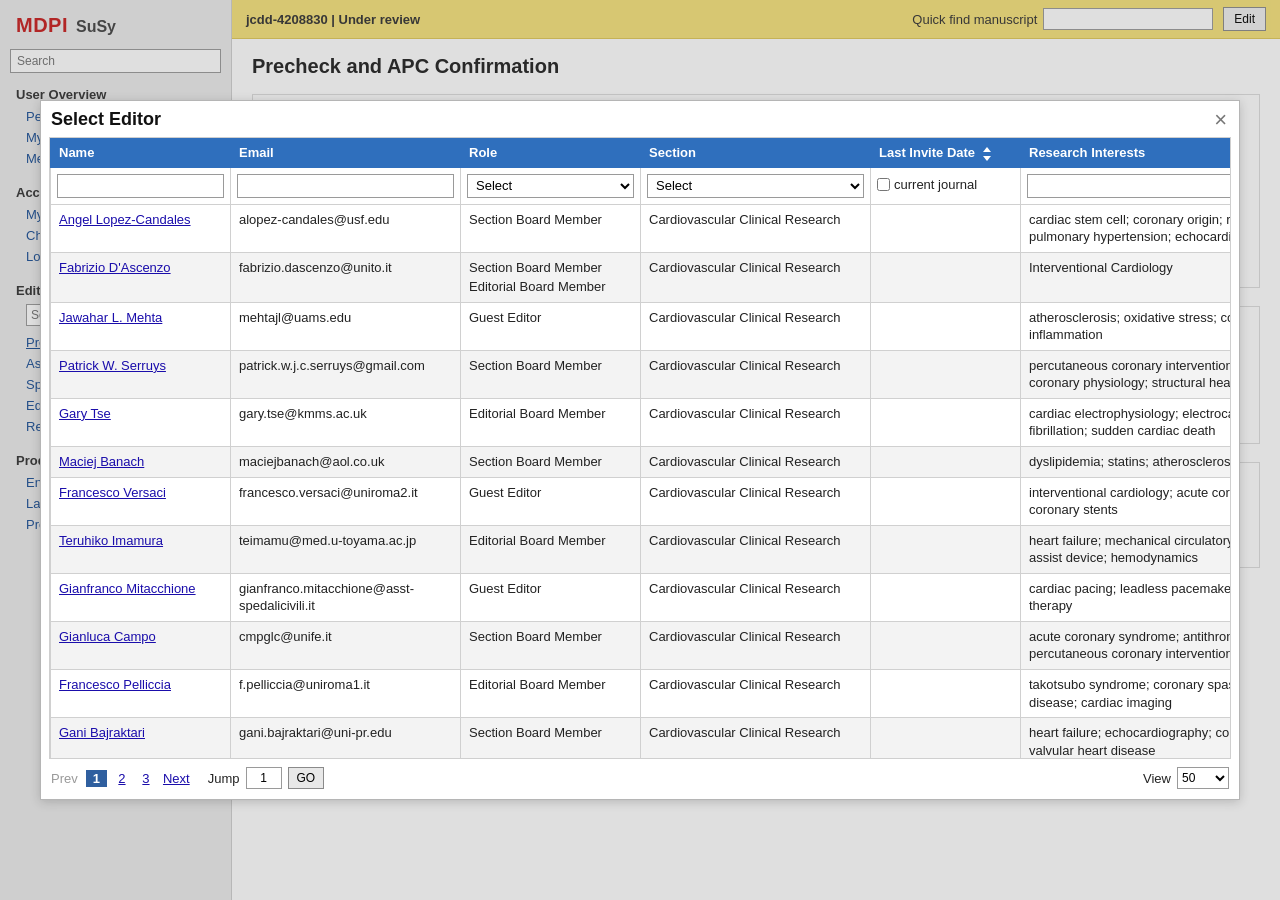
==== index.html @ 8bf78400 "Add SuSy peer review mock with mark-as-suitable undo flow. Co-authored-by: Cursor <cursoragent@curso" ====
<!DOCTYPE html>
<html lang="en">
<head>
  <meta charset="UTF-8" />
  <meta name="viewport" content="width=device-width, initial-scale=1.0" />
  <title>jcdd-4208830 | Select Editor</title>
  <link rel="stylesheet" href="styles.css" />
</head>
<body>
  <div class="app">
    <aside class="sidebar">
      <div class="brand">
        <div class="brand-mark">MDPI</div>
        <div class="brand-name">SuSy</div>
      </div>

      <label class="side-search">
        <input type="text" placeholder="Search" />
      </label>

      <nav class="menu">
        <div class="menu-group">
          <div class="menu-title">User Overview</div>
          <a href="#">Pending Tasks</a>
          <a href="#">My Manuscripts</a>
          <a href="#">Messages</a>
        </div>
        <div class="menu-group">
          <div class="menu-title">Account</div>
          <a href="#">My Profile</a>
          <a href="#">Change Password</a>
          <a href="#">Logout</a>
        </div>
        <div class="menu-group open">
          <div class="menu-title">Editorial Office</div>
          <div class="eo-search">
            <input type="text" placeholder="Search manuscripts" />
          </div>
          <a href="#" class="active">Process Manuscripts</a>
          <a href="#">Assigned to Me</a>
          <a href="#">Special Issues</a>
          <a href="#">Editorial Board</a>
          <a href="#">Reviewers</a>
        </div>
        <div class="menu-group">
          <div class="menu-title">Production Office</div>
          <a href="#">English Editing</a>
          <a href="#">Layout</a>
          <a href="#">Proofreading</a>
        </div>
      </nav>
    </aside>

    <div class="main">
      <header class="ms-bar">
        <div class="ms-id">jcdd-4208830 | Under review</div>
        <div class="ms-tools">
          <label>
            Quick find manuscript
            <input type="text" />
          </label>
          <button type="button" class="edit-btn">Edit</button>
        </div>
      </header>

      <section class="content">
        <h1 class="page-title">Precheck and APC Confirmation</h1>

        <div class="panel">
          <h2>Journal APC</h2>
          <table class="info-table">
            <tr>
              <th>Journal</th>
              <td>Journal of Cardiovascular Development and Disease (JCDD)</td>
            </tr>
            <tr>
              <th>Article type</th>
              <td>Article</td>
            </tr>
            <tr>
              <th>APC</th>
              <td>2,700 CHF</td>
            </tr>
            <tr>
              <th>Discount</th>
              <td>0%</td>
            </tr>
            <tr>
              <th>Payable APC</th>
              <td>2,700 CHF</td>
            </tr>
          </table>
        </div>

        <div class="panel">
          <h2>Invoicing</h2>
          <table class="info-table">
            <tr>
              <th>Payer</th>
              <td>Corresponding author</td>
            </tr>
            <tr>
              <th>Invoice email</th>
              <td>author@university.edu</td>
            </tr>
            <tr>
              <th>Institution</th>
              <td>—</td>
            </tr>
          </table>
        </div>

        <div class="panel">
          <h2>Academic Editor</h2>
          <p class="hint">No academic editor has been assigned yet.</p>
          <button type="button" class="primary-btn" id="openEditor">Select Editor</button>
        </div>
      </section>
    </div>
  </div>

  <div class="overlay" id="overlay">
    <div class="dialog" id="dialog">
      <div class="dialog-header">
        <h1>Select Editor</h1>
        <button class="close-btn" id="closeBtn" type="button" aria-label="Close">×</button>
      </div>

      <div class="table-scroll" id="tableScroll">
        <table class="editor-table">
          <thead>
            <tr class="col-head">
              <th>Name</th>
              <th>Email</th>
              <th>Role</th>
              <th>Section</th>
              <th class="sortable" id="sortInvite">
                Last Invite Date
                <span class="sort-arrows" aria-hidden="true">
                  <span class="arrow up"></span>
                  <span class="arrow down"></span>
                </span>
              </th>
              <th>Research Interests</th>
              <th>Absence Date</th>
              <th>Action</th>
            </tr>
            <tr class="filter-row">
              <th>
                <input type="text" id="filterName" />
              </th>
              <th>
                <input type="text" id="filterEmail" />
              </th>
              <th>
                <select id="filterRole">
                  <option value="">Select</option>
                </select>
              </th>
              <th>
                <select id="filterSection">
                  <option value="">Select</option>
                </select>
              </th>
              <th class="invite-filter">
                <label class="journal-check">
                  <input type="checkbox" id="filterCurrentJournal" />
                  current journal
                </label>
              </th>
              <th>
                <div class="interests-filter">
                  <input type="text" id="filterInterests" />
                  <label class="exact-check">
                    <input type="checkbox" id="filterExact" />
                    exact
                  </label>
                  <span
                    class="info-icon"
                    title="When checked, research interests must match the keyword exactly (case-insensitive). When unchecked, a partial match is used."
                    >i</span>
                </div>
              </th>
              <th></th>
              <th>
                <a href="#" id="clearAll">Clear All</a>
              </th>
            </tr>
          </thead>
          <tbody id="tableBody"></tbody>
        </table>
      </div>

      <div class="dialog-footer">
        <div class="pager">
          <a href="#" id="prevPage">Prev</a>
          <span id="pageNumbers"></span>
          <a href="#" id="nextPage">Next</a>
          <span class="jump">
            Jump
            <input type="text" id="jumpInput" value="1" />
            <button type="button" id="jumpGo">GO</button>
          </span>
        </div>
        <div class="view">
          View
          <select id="viewSelect">
            <option value="10">10</option>
            <option value="20">20</option>
            <option value="50" selected>50</option>
            <option value="100">100</option>
          </select>
        </div>
      </div>
    </div>
  </div>

  <div class="toast" id="toast" hidden></div>
  <script src="data.js"></script>
  <script src="app.js"></script>
</body>
</html>
---- styles.css ----
* {
  box-sizing: border-box;
}

html,
body {
  margin: 0;
  height: 100%;
}

body {
  font-family: Arial, Helvetica, sans-serif;
  font-size: 13px;
  color: #222;
  background: #f4f4f4;
}

.app {
  display: flex;
  min-height: 100%;
}

.sidebar {
  width: 232px;
  flex: 0 0 232px;
  background: #ececec;
  border-right: 1px solid #cfcfcf;
  padding: 10px 10px 20px;
}

.brand {
  display: flex;
  align-items: baseline;
  gap: 8px;
  padding: 4px 6px 12px;
}

.brand-mark {
  color: #c81e1e;
  font-weight: 800;
  font-size: 20px;
  letter-spacing: 0.5px;
}

.brand-name {
  color: #444;
  font-size: 16px;
  font-weight: 700;
}

.side-search input,
.eo-search input,
.ms-tools input,
.filter-row input[type="text"],
.filter-row select,
.jump input,
.view select,
.jump button {
  font-family: Arial, Helvetica, sans-serif;
  font-size: 12px;
  border: 1px solid #9a9a9a;
  background: #fff;
}

.side-search input {
  width: 100%;
  height: 24px;
  padding: 2px 6px;
}

.menu {
  margin-top: 10px;
}

.menu-group {
  margin-bottom: 12px;
}

.menu-title {
  font-weight: 700;
  color: #333;
  padding: 4px 6px;
}

.menu a {
  display: block;
  color: #1a4f96;
  text-decoration: none;
  padding: 3px 6px 3px 16px;
}

.menu a:hover,
.menu a.active {
  text-decoration: underline;
}

.eo-search {
  padding: 2px 6px 6px 16px;
}

.eo-search input {
  width: 100%;
  height: 22px;
  padding: 1px 4px;
}

.main {
  flex: 1;
  min-width: 0;
  background: #fff;
}

.ms-bar {
  display: flex;
  align-items: center;
  justify-content: space-between;
  gap: 16px;
  background: #f6e27a;
  border-bottom: 1px solid #e0c95a;
  padding: 7px 14px;
  min-height: 38px;
}

.ms-id {
  font-weight: 700;
  color: #333;
}

.ms-tools {
  display: flex;
  align-items: center;
  gap: 10px;
}

.ms-tools label {
  display: flex;
  align-items: center;
  gap: 6px;
  color: #333;
}

.ms-tools input {
  width: 170px;
  height: 22px;
  padding: 1px 6px;
}

.edit-btn,
.primary-btn,
.jump button {
  height: 24px;
  padding: 0 10px;
  border: 1px solid #8a8a8a;
  background: #f0f0f0;
  cursor: pointer;
  font-family: Arial, Helvetica, sans-serif;
  font-size: 12px;
}

.primary-btn {
  background: #2f6fbd;
  border-color: #245ea6;
  color: #fff;
  height: 28px;
  padding: 0 14px;
}

.content {
  padding: 16px 20px 40px;
}

.page-title {
  margin: 0 0 16px;
  font-size: 20px;
  color: #222;
}

.panel {
  margin-bottom: 18px;
  border: 1px solid #ddd;
  padding: 12px 14px;
}

.panel h2 {
  margin: 0 0 10px;
  font-size: 15px;
  color: #2f5f9f;
}

.info-table {
  border-collapse: collapse;
  width: 100%;
  max-width: 720px;
}

.info-table th,
.info-table td {
  border: 1px solid #ddd;
  padding: 6px 8px;
  text-align: left;
}

.info-table th {
  width: 160px;
  background: #f7f7f7;
  font-weight: 700;
}

.hint {
  margin: 0 0 10px;
  color: #555;
}

.overlay {
  position: fixed;
  inset: 0;
  background: rgba(80, 80, 80, 0.18);
  z-index: 20;
  display: flex;
  align-items: center;
  justify-content: center;
}

.overlay[hidden] {
  display: none;
}

.dialog {
  background: #fff;
  border: 1px solid #b5b5b5;
  box-shadow: 0 2px 10px rgba(0, 0, 0, 0.18);
  width: 1200px;
  height: 700px;
  max-width: 1200px;
  max-height: 700px;
  min-width: 1200px;
  min-height: 700px;
  display: flex;
  flex-direction: column;
  overflow: hidden;
}

.dialog-header {
  display: flex;
  align-items: flex-start;
  justify-content: space-between;
  padding: 8px 10px 6px 10px;
}

.dialog-header h1 {
  margin: 0;
  font-size: 18px;
  font-weight: 700;
  color: #111;
}

.close-btn {
  border: 0;
  background: transparent;
  color: #777;
  font-size: 22px;
  line-height: 1;
  cursor: pointer;
  padding: 0 2px;
  font-family: Arial, Helvetica, sans-serif;
}

.close-btn:hover {
  color: #333;
}

.table-scroll {
  flex: 1;
  overflow: auto;
  margin: 0 8px;
  border: 1px solid #cfcfcf;
  min-height: 0;
}

.editor-table {
  width: max-content;
  min-width: 100%;
  border-collapse: collapse;
  table-layout: fixed;
}

.editor-table th,
.editor-table td {
  border: 1px solid #d0d0d0;
  vertical-align: top;
  text-align: left;
}

.col-head th {
  background: #2f6fbd;
  color: #fff;
  font-weight: 700;
  font-size: 13px;
  padding: 6px 8px;
  white-space: nowrap;
  border-color: #2f6fbd;
}

.col-head th.sortable {
  cursor: pointer;
  user-select: none;
}

.sort-arrows {
  display: inline-block;
  position: relative;
  width: 10px;
  height: 14px;
  margin-left: 4px;
  vertical-align: middle;
}

.sort-arrows .arrow {
  position: absolute;
  left: 0;
  width: 0;
  height: 0;
  border-left: 4px solid transparent;
  border-right: 4px solid transparent;
}

.sort-arrows .up {
  top: 0;
  border-bottom: 5px solid #fff;
}

.sort-arrows .down {
  bottom: 0;
  border-top: 5px solid #fff;
}

.filter-row th {
  background: #fff;
  font-weight: 400;
  padding: 6px;
  vertical-align: middle;
}

.filter-row input[type="text"],
.filter-row select {
  width: 100%;
  height: 24px;
  padding: 1px 4px;
  font-size: 13px;
}

.invite-filter {
  white-space: nowrap;
}

.journal-check,
.exact-check {
  display: inline-flex;
  align-items: center;
  gap: 4px;
  font-size: 13px;
  font-weight: 400;
  color: #222;
  white-space: nowrap;
}

.journal-check input,
.exact-check input {
  width: 13px;
  height: 13px;
  margin: 0;
}

.interests-filter {
  display: flex;
  align-items: center;
  gap: 6px;
}

.interests-filter input[type="text"] {
  width: 150px;
  flex: 1 1 auto;
}

.info-icon {
  display: inline-flex;
  align-items: center;
  justify-content: center;
  width: 16px;
  height: 16px;
  border-radius: 50%;
  background: #2f6fbd;
  color: #fff;
  font-size: 11px;
  font-style: italic;
  font-family: Georgia, "Times New Roman", serif;
  font-weight: 700;
  cursor: help;
  flex: 0 0 16px;
}

.editor-table tbody td {
  padding: 6px 8px;
  font-size: 13px;
  line-height: 1.35;
  background: #fff;
}

.editor-table tbody tr:nth-child(even) td {
  background: #f3f3f3;
}

.editor-table tbody tr:hover td {
  background: #eaf3fb;
}

.name-link,
.invite-link,
#clearAll {
  color: #1a0dab;
  text-decoration: underline;
  cursor: pointer;
}

.roles {
  display: flex;
  flex-direction: column;
  gap: 2px;
}

.action-cell {
  white-space: nowrap;
  display: flex;
  align-items: center;
  gap: 8px;
}

.icon-btn {
  display: inline-flex;
  width: 16px;
  height: 16px;
  color: #555;
  cursor: pointer;
  border: 0;
  background: transparent;
  padding: 0;
}

.icon-btn:hover {
  color: #1a5fb4;
}

.dialog-footer {
  display: flex;
  align-items: center;
  justify-content: space-between;
  padding: 8px 10px 10px;
  font-size: 13px;
}

.pager {
  display: flex;
  align-items: center;
  gap: 8px;
}

.pager a,
.page-btn {
  color: #1a0dab;
  text-decoration: underline;
  cursor: pointer;
}

.page-numbers {
  display: inline-flex;
  align-items: center;
  gap: 6px;
}

.page-btn {
  min-width: 18px;
  text-align: center;
  display: inline-block;
  padding: 1px 5px;
}

.page-btn.active {
  background: #2f5f9f;
  color: #fff;
  text-decoration: none;
  font-weight: 700;
  padding: 1px 7px;
}

.page-btn.disabled,
.pager a.disabled {
  color: #999;
  pointer-events: none;
  text-decoration: none;
}

.jump {
  display: inline-flex;
  align-items: center;
  gap: 6px;
  margin-left: 10px;
  color: #222;
}

.jump input {
  width: 36px;
  height: 22px;
  text-align: center;
}

.jump button,
.view select {
  height: 22px;
  cursor: pointer;
}

.jump button {
  padding: 0 8px;
  background: #e8e8e8;
}

.view {
  display: flex;
  align-items: center;
  gap: 6px;
}

.view select {
  min-width: 52px;
}

.toast {
  position: fixed;
  right: 24px;
  bottom: 24px;
  background: #2f5f9f;
  color: #fff;
  padding: 8px 14px;
  z-index: 30;
}

.empty-row td {
  text-align: center;
  padding: 18px 8px;
  color: #666;
}

.editor-table th:nth-child(1),
.editor-table td:nth-child(1) { width: 180px; }
.editor-table th:nth-child(2),
.editor-table td:nth-child(2) { width: 230px; }
.editor-table th:nth-child(3),
.editor-table td:nth-child(3) { width: 180px; }
.editor-table th:nth-child(4),
.editor-table td:nth-child(4) { width: 230px; }
.editor-table th:nth-child(5),
.editor-table td:nth-child(5) { width: 150px; }
.editor-table th:nth-child(6),
.editor-table td:nth-child(6) { width: 360px; }
.editor-table th:nth-child(7),
.editor-table td:nth-child(7) { width: 120px; }
.editor-table th:nth-child(8),
.editor-table td:nth-child(8) { width: 120px; }
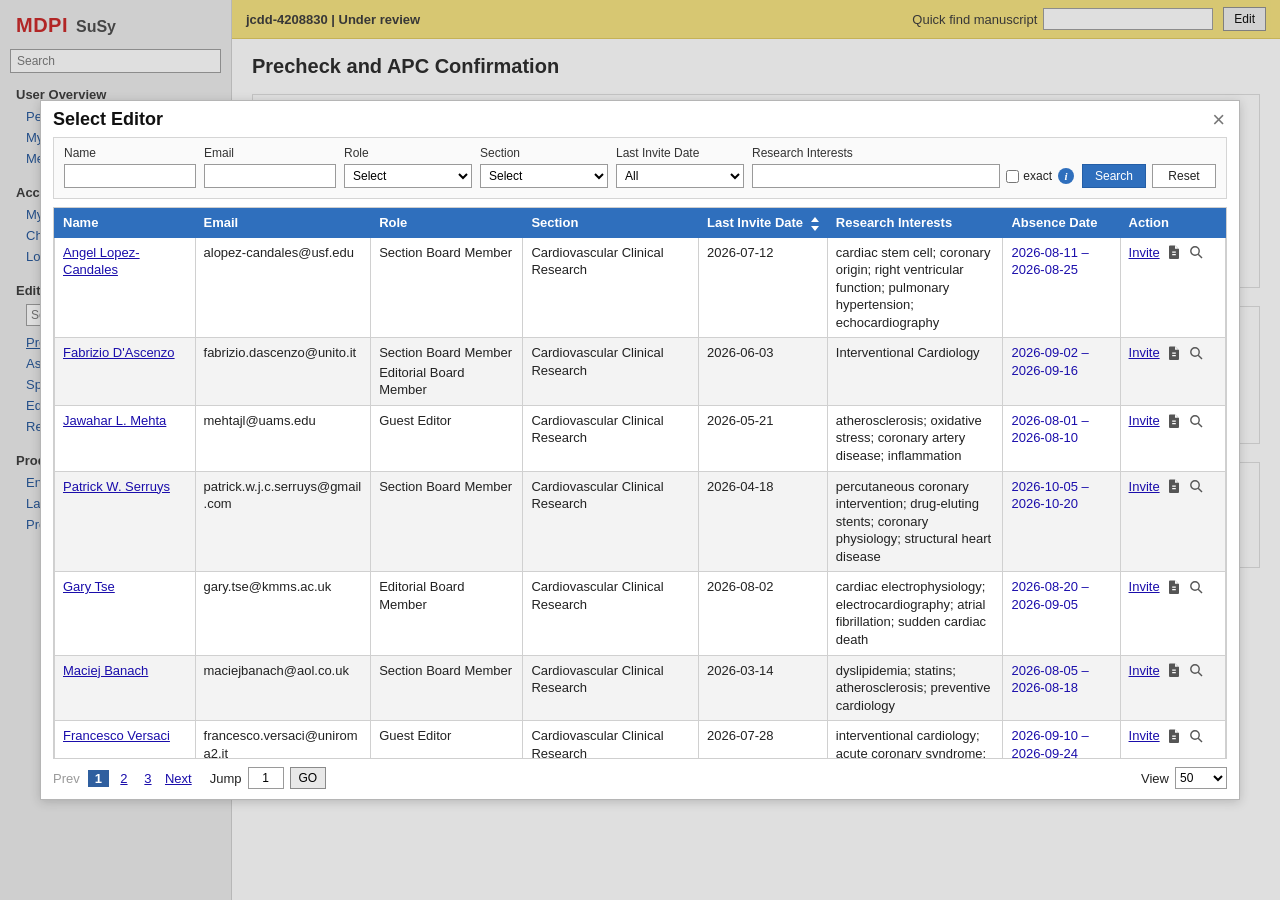
==== commit 124830ae: "Show absence details on hover and add the invitation page." ====
--- a/index.html
+++ b/index.html
@@ -1,222 +1,250 @@
-<!DOCTYPE html>
-<html lang="en">
-<head>
-  <meta charset="UTF-8" />
-  <meta name="viewport" content="width=device-width, initial-scale=1.0" />
-  <title>jcdd-4208830 | Select Editor</title>
-  <link rel="stylesheet" href="styles.css" />
-</head>
-<body>
-  <div class="app">
-    <aside class="sidebar">
-      <div class="brand">
-        <div class="brand-mark">MDPI</div>
-        <div class="brand-name">SuSy</div>
-      </div>
-
-      <label class="side-search">
-        <input type="text" placeholder="Search" />
-      </label>
-
-      <nav class="menu">
-        <div class="menu-group">
-          <div class="menu-title">User Overview</div>
-          <a href="#">Pending Tasks</a>
-          <a href="#">My Manuscripts</a>
-          <a href="#">Messages</a>
-        </div>
-        <div class="menu-group">
-          <div class="menu-title">Account</div>
-          <a href="#">My Profile</a>
-          <a href="#">Change Password</a>
-          <a href="#">Logout</a>
-        </div>
-        <div class="menu-group open">
-          <div class="menu-title">Editorial Office</div>
-          <div class="eo-search">
-            <input type="text" placeholder="Search manuscripts" />
-          </div>
-          <a href="#" class="active">Process Manuscripts</a>
-          <a href="#">Assigned to Me</a>
-          <a href="#">Special Issues</a>
-          <a href="#">Editorial Board</a>
-          <a href="#">Reviewers</a>
-        </div>
-        <div class="menu-group">
-          <div class="menu-title">Production Office</div>
-          <a href="#">English Editing</a>
-          <a href="#">Layout</a>
-          <a href="#">Proofreading</a>
-        </div>
-      </nav>
-    </aside>
-
-    <div class="main">
-      <header class="ms-bar">
-        <div class="ms-id">jcdd-4208830 | Under review</div>
-        <div class="ms-tools">
-          <label>
-            Quick find manuscript
-            <input type="text" />
-          </label>
-          <button type="button" class="edit-btn">Edit</button>
-        </div>
-      </header>
-
-      <section class="content">
-        <h1 class="page-title">Precheck and APC Confirmation</h1>
-
-        <div class="panel">
-          <h2>Journal APC</h2>
-          <table class="info-table">
-            <tr>
-              <th>Journal</th>
-              <td>Journal of Cardiovascular Development and Disease (JCDD)</td>
-            </tr>
-            <tr>
-              <th>Article type</th>
-              <td>Article</td>
-            </tr>
-            <tr>
-              <th>APC</th>
-              <td>2,700 CHF</td>
-            </tr>
-            <tr>
-              <th>Discount</th>
-              <td>0%</td>
-            </tr>
-            <tr>
-              <th>Payable APC</th>
-              <td>2,700 CHF</td>
-            </tr>
-          </table>
-        </div>
-
-        <div class="panel">
-          <h2>Invoicing</h2>
-          <table class="info-table">
-            <tr>
-              <th>Payer</th>
-              <td>Corresponding author</td>
-            </tr>
-            <tr>
-              <th>Invoice email</th>
-              <td>author@university.edu</td>
-            </tr>
-            <tr>
-              <th>Institution</th>
-              <td>—</td>
-            </tr>
-          </table>
-        </div>
-
-        <div class="panel">
-          <h2>Academic Editor</h2>
-          <p class="hint">No academic editor has been assigned yet.</p>
-          <button type="button" class="primary-btn" id="openEditor">Select Editor</button>
-        </div>
-      </section>
-    </div>
-  </div>
-
-  <div class="overlay" id="overlay">
-    <div class="dialog" id="dialog">
-      <div class="dialog-header">
-        <h1>Select Editor</h1>
-        <button class="close-btn" id="closeBtn" type="button" aria-label="Close">×</button>
-      </div>
-
-      <div class="table-scroll" id="tableScroll">
-        <table class="editor-table">
-          <thead>
-            <tr class="col-head">
-              <th>Name</th>
-              <th>Email</th>
-              <th>Role</th>
-              <th>Section</th>
-              <th class="sortable" id="sortInvite">
-                Last Invite Date
-                <span class="sort-arrows" aria-hidden="true">
-                  <span class="arrow up"></span>
-                  <span class="arrow down"></span>
-                </span>
-              </th>
-              <th>Research Interests</th>
-              <th>Absence Date</th>
-              <th>Action</th>
-            </tr>
-            <tr class="filter-row">
-              <th>
-                <input type="text" id="filterName" />
-              </th>
-              <th>
-                <input type="text" id="filterEmail" />
-              </th>
-              <th>
-                <select id="filterRole">
-                  <option value="">Select</option>
-                </select>
-              </th>
-              <th>
-                <select id="filterSection">
-                  <option value="">Select</option>
-                </select>
-              </th>
-              <th class="invite-filter">
-                <label class="journal-check">
-                  <input type="checkbox" id="filterCurrentJournal" />
-                  current journal
-                </label>
-              </th>
-              <th>
-                <div class="interests-filter">
-                  <input type="text" id="filterInterests" />
-                  <label class="exact-check">
-                    <input type="checkbox" id="filterExact" />
-                    exact
-                  </label>
-                  <span
-                    class="info-icon"
-                    title="When checked, research interests must match the keyword exactly (case-insensitive). When unchecked, a partial match is used."
-                    >i</span>
-                </div>
-              </th>
-              <th></th>
-              <th>
-                <a href="#" id="clearAll">Clear All</a>
-              </th>
-            </tr>
-          </thead>
-          <tbody id="tableBody"></tbody>
-        </table>
-      </div>
-
-      <div class="dialog-footer">
-        <div class="pager">
-          <a href="#" id="prevPage">Prev</a>
-          <span id="pageNumbers"></span>
-          <a href="#" id="nextPage">Next</a>
-          <span class="jump">
-            Jump
-            <input type="text" id="jumpInput" value="1" />
-            <button type="button" id="jumpGo">GO</button>
-          </span>
-        </div>
-        <div class="view">
-          View
-          <select id="viewSelect">
-            <option value="10">10</option>
-            <option value="20">20</option>
-            <option value="50" selected>50</option>
-            <option value="100">100</option>
-          </select>
-        </div>
-      </div>
-    </div>
-  </div>
-
-  <div class="toast" id="toast" hidden></div>
-  <script src="data.js"></script>
-  <script src="app.js"></script>
-</body>
-</html>
+<!DOCTYPE html>
+<html lang="en">
+<head>
+  <meta charset="UTF-8" />
+  <meta name="viewport" content="width=device-width, initial-scale=1.0" />
+  <title>jcdd-4208830 | Select Editor</title>
+  <link rel="stylesheet" href="styles.css" />
+</head>
+<body>
+  <div class="app">
+    <aside class="sidebar">
+      <div class="brand">
+        <div class="brand-mark">MDPI</div>
+        <div class="brand-name">SuSy</div>
+      </div>
+
+      <label class="side-search">
+        <input type="text" placeholder="Search" />
+      </label>
+
+      <nav class="menu">
+        <div class="menu-group">
+          <div class="menu-title">User Overview</div>
+          <a href="#">Pending Tasks</a>
+          <a href="#">My Manuscripts</a>
+          <a href="#">Messages</a>
+        </div>
+        <div class="menu-group">
+          <div class="menu-title">Account</div>
+          <a href="#">My Profile</a>
+          <a href="#">Change Password</a>
+          <a href="#">Logout</a>
+        </div>
+        <div class="menu-group open">
+          <div class="menu-title">Editorial Office</div>
+          <div class="eo-search">
+            <input type="text" placeholder="Search manuscripts" />
+          </div>
+          <a href="#" class="active">Process Manuscripts</a>
+          <a href="#">Assigned to Me</a>
+          <a href="#">Special Issues</a>
+          <a href="#">Editorial Board</a>
+          <a href="#">Reviewers</a>
+        </div>
+        <div class="menu-group">
+          <div class="menu-title">Production Office</div>
+          <a href="#">English Editing</a>
+          <a href="#">Layout</a>
+          <a href="#">Proofreading</a>
+        </div>
+      </nav>
+    </aside>
+
+    <div class="main">
+      <header class="ms-bar">
+        <div class="ms-id">jcdd-4208830 | Under review</div>
+        <div class="ms-tools">
+          <label>
+            Quick find manuscript
+            <input type="text" />
+          </label>
+          <button type="button" class="edit-btn">Edit</button>
+        </div>
+      </header>
+
+      <section class="content">
+        <h1 class="page-title">Precheck and APC Confirmation</h1>
+
+        <div class="panel">
+          <h2>Journal APC</h2>
+          <table class="info-table">
+            <tr>
+              <th>Journal</th>
+              <td>Journal of Cardiovascular Development and Disease (JCDD)</td>
+            </tr>
+            <tr>
+              <th>Article type</th>
+              <td>Article</td>
+            </tr>
+            <tr>
+              <th>APC</th>
+              <td>2,700 CHF</td>
+            </tr>
+            <tr>
+              <th>Discount</th>
+              <td>0%</td>
+            </tr>
+            <tr>
+              <th>Payable APC</th>
+              <td>2,700 CHF</td>
+            </tr>
+          </table>
+        </div>
+
+        <div class="panel">
+          <h2>Invoicing</h2>
+          <table class="info-table">
+            <tr>
+              <th>Payer</th>
+              <td>Corresponding author</td>
+            </tr>
+            <tr>
+              <th>Invoice email</th>
+              <td>author@university.edu</td>
+            </tr>
+            <tr>
+              <th>Institution</th>
+              <td>—</td>
+            </tr>
+          </table>
+        </div>
+
+        <div class="panel">
+          <h2>Academic Editor</h2>
+          <p class="hint">No academic editor has been assigned yet.</p>
+          <button type="button" class="primary-btn" id="openEditor">Select Editor</button>
+        </div>
+      </section>
+    </div>
+  </div>
+
+  <div class="overlay" id="overlay">
+    <div class="dialog" id="dialog">
+      <div class="dialog-header">
+        <h1>Select Editor</h1>
+        <button class="close-btn" id="closeBtn" type="button" aria-label="Close">×</button>
+      </div>
+
+      <div class="filter-bar">
+        <label class="filter-field">
+          <span>Name</span>
+          <input type="text" id="filterName" />
+        </label>
+        <label class="filter-field">
+          <span>Email</span>
+          <input type="text" id="filterEmail" />
+        </label>
+        <label class="filter-field">
+          <span>Role</span>
+          <select id="filterRole">
+            <option value="">Select</option>
+          </select>
+        </label>
+        <label class="filter-field">
+          <span>Section</span>
+          <select id="filterSection">
+            <option value="">Select</option>
+          </select>
+        </label>
+        <label class="filter-field">
+          <span>Last Invite Date</span>
+          <select id="filterCurrentJournal">
+            <option value="">All</option>
+            <option value="current">Current Journal</option>
+          </select>
+        </label>
+        <div class="filter-field interests-field">
+          <span>Research Interests</span>
+          <div class="interests-filter">
+            <input type="text" id="filterInterests" />
+            <label class="exact-check">
+              <input type="checkbox" id="filterExact" />
+              exact
+            </label>
+            <span
+              class="info-icon"
+              title="When checked, research interests must match the keyword exactly (case-insensitive). When unchecked, a partial match is used."
+              >i</span>
+          </div>
+        </div>
+        <div class="filter-actions">
+          <button type="button" class="search-btn" id="searchBtn">Search</button>
+          <button type="button" class="reset-btn" id="resetBtn">Reset</button>
+        </div>
+      </div>
+
+      <div class="table-scroll" id="tableScroll">
+        <table class="editor-table">
+          <thead>
+            <tr class="col-head">
+              <th>Name</th>
+              <th>Email</th>
+              <th>Role</th>
+              <th>Section</th>
+              <th class="sortable" id="sortInvite">
+                Last Invite Date
+                <span class="sort-arrows" aria-hidden="true">
+                  <span class="arrow up"></span>
+                  <span class="arrow down"></span>
+                </span>
+              </th>
+              <th>Research Interests</th>
+              <th>Absence Date</th>
+              <th>Action</th>
+            </tr>
+          </thead>
+          <tbody id="tableBody"></tbody>
+        </table>
+      </div>
+
+      <div class="dialog-footer">
+        <div class="pager">
+          <a href="#" id="prevPage">Prev</a>
+          <span id="pageNumbers"></span>
+          <a href="#" id="nextPage">Next</a>
+          <span class="jump">
+            Jump
+            <input type="text" id="jumpInput" value="1" />
+            <button type="button" id="jumpGo">GO</button>
+          </span>
+        </div>
+        <div class="view">
+          View
+          <select id="viewSelect">
+            <option value="10">10</option>
+            <option value="20">20</option>
+            <option value="50" selected>50</option>
+            <option value="100">100</option>
+          </select>
+        </div>
+      </div>
+    </div>
+  </div>
+
+  <div class="absence-overlay" id="absenceOverlay" hidden>
+    <div class="absence-dialog" id="absenceDialog" role="dialog" aria-labelledby="absenceTitle">
+      <div class="absence-header">
+        <h2 id="absenceTitle">Editor's Absence View</h2>
+        <button class="close-btn" id="absenceCloseBtn" type="button" aria-label="Close">×</button>
+      </div>
+      <div class="absence-body">
+        <p class="absence-email" id="absenceEmail"></p>
+        <div class="absence-details">
+          <p class="absence-reason" id="absenceReason"></p>
+          <p class="absence-meta" id="absenceMeta"></p>
+        </div>
+        <p class="absence-update">
+          <a href="#" id="absenceUpdateLink">Update Absence</a>
+          <span>(Only ME can update.)</span>
+        </p>
+      </div>
+      <div class="absence-footer">
+        <button type="button" class="absence-cancel" id="absenceCancelBtn">Cancel</button>
+      </div>
+    </div>
+  </div>
+  <script src="data.js"></script>
+  <script src="app.js"></script>
+</body>
+</html>
--- a/styles.css
+++ b/styles.css
@@ -1,568 +1,761 @@
-* {
-  box-sizing: border-box;
-}
-
-html,
-body {
-  margin: 0;
-  height: 100%;
-}
-
-body {
-  font-family: Arial, Helvetica, sans-serif;
-  font-size: 13px;
-  color: #222;
-  background: #f4f4f4;
-}
-
-.app {
-  display: flex;
-  min-height: 100%;
-}
-
-.sidebar {
-  width: 232px;
-  flex: 0 0 232px;
-  background: #ececec;
-  border-right: 1px solid #cfcfcf;
-  padding: 10px 10px 20px;
-}
-
-.brand {
-  display: flex;
-  align-items: baseline;
-  gap: 8px;
-  padding: 4px 6px 12px;
-}
-
-.brand-mark {
-  color: #c81e1e;
-  font-weight: 800;
-  font-size: 20px;
-  letter-spacing: 0.5px;
-}
-
-.brand-name {
-  color: #444;
-  font-size: 16px;
-  font-weight: 700;
-}
-
-.side-search input,
-.eo-search input,
-.ms-tools input,
-.filter-row input[type="text"],
-.filter-row select,
-.jump input,
-.view select,
-.jump button {
-  font-family: Arial, Helvetica, sans-serif;
-  font-size: 12px;
-  border: 1px solid #9a9a9a;
-  background: #fff;
-}
-
-.side-search input {
-  width: 100%;
-  height: 24px;
-  padding: 2px 6px;
-}
-
-.menu {
-  margin-top: 10px;
-}
-
-.menu-group {
-  margin-bottom: 12px;
-}
-
-.menu-title {
-  font-weight: 700;
-  color: #333;
-  padding: 4px 6px;
-}
-
-.menu a {
-  display: block;
-  color: #1a4f96;
-  text-decoration: none;
-  padding: 3px 6px 3px 16px;
-}
-
-.menu a:hover,
-.menu a.active {
-  text-decoration: underline;
-}
-
-.eo-search {
-  padding: 2px 6px 6px 16px;
-}
-
-.eo-search input {
-  width: 100%;
-  height: 22px;
-  padding: 1px 4px;
-}
-
-.main {
-  flex: 1;
-  min-width: 0;
-  background: #fff;
-}
-
-.ms-bar {
-  display: flex;
-  align-items: center;
-  justify-content: space-between;
-  gap: 16px;
-  background: #f6e27a;
-  border-bottom: 1px solid #e0c95a;
-  padding: 7px 14px;
-  min-height: 38px;
-}
-
-.ms-id {
-  font-weight: 700;
-  color: #333;
-}
-
-.ms-tools {
-  display: flex;
-  align-items: center;
-  gap: 10px;
-}
-
-.ms-tools label {
-  display: flex;
-  align-items: center;
-  gap: 6px;
-  color: #333;
-}
-
-.ms-tools input {
-  width: 170px;
-  height: 22px;
-  padding: 1px 6px;
-}
-
-.edit-btn,
-.primary-btn,
-.jump button {
-  height: 24px;
-  padding: 0 10px;
-  border: 1px solid #8a8a8a;
-  background: #f0f0f0;
-  cursor: pointer;
-  font-family: Arial, Helvetica, sans-serif;
-  font-size: 12px;
-}
-
-.primary-btn {
-  background: #2f6fbd;
-  border-color: #245ea6;
-  color: #fff;
-  height: 28px;
-  padding: 0 14px;
-}
-
-.content {
-  padding: 16px 20px 40px;
-}
-
-.page-title {
-  margin: 0 0 16px;
-  font-size: 20px;
-  color: #222;
-}
-
-.panel {
-  margin-bottom: 18px;
-  border: 1px solid #ddd;
-  padding: 12px 14px;
-}
-
-.panel h2 {
-  margin: 0 0 10px;
-  font-size: 15px;
-  color: #2f5f9f;
-}
-
-.info-table {
-  border-collapse: collapse;
-  width: 100%;
-  max-width: 720px;
-}
-
-.info-table th,
-.info-table td {
-  border: 1px solid #ddd;
-  padding: 6px 8px;
-  text-align: left;
-}
-
-.info-table th {
-  width: 160px;
-  background: #f7f7f7;
-  font-weight: 700;
-}
-
-.hint {
-  margin: 0 0 10px;
-  color: #555;
-}
-
-.overlay {
-  position: fixed;
-  inset: 0;
-  background: rgba(80, 80, 80, 0.18);
-  z-index: 20;
-  display: flex;
-  align-items: center;
-  justify-content: center;
-}
-
-.overlay[hidden] {
-  display: none;
-}
-
-.dialog {
-  background: #fff;
-  border: 1px solid #b5b5b5;
-  box-shadow: 0 2px 10px rgba(0, 0, 0, 0.18);
-  width: 1200px;
-  height: 700px;
-  max-width: 1200px;
-  max-height: 700px;
-  min-width: 1200px;
-  min-height: 700px;
-  display: flex;
-  flex-direction: column;
-  overflow: hidden;
-}
-
-.dialog-header {
-  display: flex;
-  align-items: flex-start;
-  justify-content: space-between;
-  padding: 8px 10px 6px 10px;
-}
-
-.dialog-header h1 {
-  margin: 0;
-  font-size: 18px;
-  font-weight: 700;
-  color: #111;
-}
-
-.close-btn {
-  border: 0;
-  background: transparent;
-  color: #777;
-  font-size: 22px;
-  line-height: 1;
-  cursor: pointer;
-  padding: 0 2px;
-  font-family: Arial, Helvetica, sans-serif;
-}
-
-.close-btn:hover {
-  color: #333;
-}
-
-.table-scroll {
-  flex: 1;
-  overflow: auto;
-  margin: 0 8px;
-  border: 1px solid #cfcfcf;
-  min-height: 0;
-}
-
-.editor-table {
-  width: max-content;
-  min-width: 100%;
-  border-collapse: collapse;
-  table-layout: fixed;
-}
-
-.editor-table th,
-.editor-table td {
-  border: 1px solid #d0d0d0;
-  vertical-align: top;
-  text-align: left;
-}
-
-.col-head th {
-  background: #2f6fbd;
-  color: #fff;
-  font-weight: 700;
-  font-size: 13px;
-  padding: 6px 8px;
-  white-space: nowrap;
-  border-color: #2f6fbd;
-}
-
-.col-head th.sortable {
-  cursor: pointer;
-  user-select: none;
-}
-
-.sort-arrows {
-  display: inline-block;
-  position: relative;
-  width: 10px;
-  height: 14px;
-  margin-left: 4px;
-  vertical-align: middle;
-}
-
-.sort-arrows .arrow {
-  position: absolute;
-  left: 0;
-  width: 0;
-  height: 0;
-  border-left: 4px solid transparent;
-  border-right: 4px solid transparent;
-}
-
-.sort-arrows .up {
-  top: 0;
-  border-bottom: 5px solid #fff;
-}
-
-.sort-arrows .down {
-  bottom: 0;
-  border-top: 5px solid #fff;
-}
-
-.filter-row th {
-  background: #fff;
-  font-weight: 400;
-  padding: 6px;
-  vertical-align: middle;
-}
-
-.filter-row input[type="text"],
-.filter-row select {
-  width: 100%;
-  height: 24px;
-  padding: 1px 4px;
-  font-size: 13px;
-}
-
-.invite-filter {
-  white-space: nowrap;
-}
-
-.journal-check,
-.exact-check {
-  display: inline-flex;
-  align-items: center;
-  gap: 4px;
-  font-size: 13px;
-  font-weight: 400;
-  color: #222;
-  white-space: nowrap;
-}
-
-.journal-check input,
-.exact-check input {
-  width: 13px;
-  height: 13px;
-  margin: 0;
-}
-
-.interests-filter {
-  display: flex;
-  align-items: center;
-  gap: 6px;
-}
-
-.interests-filter input[type="text"] {
-  width: 150px;
-  flex: 1 1 auto;
-}
-
-.info-icon {
-  display: inline-flex;
-  align-items: center;
-  justify-content: center;
-  width: 16px;
-  height: 16px;
-  border-radius: 50%;
-  background: #2f6fbd;
-  color: #fff;
-  font-size: 11px;
-  font-style: italic;
-  font-family: Georgia, "Times New Roman", serif;
-  font-weight: 700;
-  cursor: help;
-  flex: 0 0 16px;
-}
-
-.editor-table tbody td {
-  padding: 6px 8px;
-  font-size: 13px;
-  line-height: 1.35;
-  background: #fff;
-}
-
-.editor-table tbody tr:nth-child(even) td {
-  background: #f3f3f3;
-}
-
-.editor-table tbody tr:hover td {
-  background: #eaf3fb;
-}
-
-.name-link,
-.invite-link,
-#clearAll {
-  color: #1a0dab;
-  text-decoration: underline;
-  cursor: pointer;
-}
-
-.roles {
-  display: flex;
-  flex-direction: column;
-  gap: 2px;
-}
-
-.action-cell {
-  white-space: nowrap;
-  display: flex;
-  align-items: center;
-  gap: 8px;
-}
-
-.icon-btn {
-  display: inline-flex;
-  width: 16px;
-  height: 16px;
-  color: #555;
-  cursor: pointer;
-  border: 0;
-  background: transparent;
-  padding: 0;
-}
-
-.icon-btn:hover {
-  color: #1a5fb4;
-}
-
-.dialog-footer {
-  display: flex;
-  align-items: center;
-  justify-content: space-between;
-  padding: 8px 10px 10px;
-  font-size: 13px;
-}
-
-.pager {
-  display: flex;
-  align-items: center;
-  gap: 8px;
-}
-
-.pager a,
-.page-btn {
-  color: #1a0dab;
-  text-decoration: underline;
-  cursor: pointer;
-}
-
-.page-numbers {
-  display: inline-flex;
-  align-items: center;
-  gap: 6px;
-}
-
-.page-btn {
-  min-width: 18px;
-  text-align: center;
-  display: inline-block;
-  padding: 1px 5px;
-}
-
-.page-btn.active {
-  background: #2f5f9f;
-  color: #fff;
-  text-decoration: none;
-  font-weight: 700;
-  padding: 1px 7px;
-}
-
-.page-btn.disabled,
-.pager a.disabled {
-  color: #999;
-  pointer-events: none;
-  text-decoration: none;
-}
-
-.jump {
-  display: inline-flex;
-  align-items: center;
-  gap: 6px;
-  margin-left: 10px;
-  color: #222;
-}
-
-.jump input {
-  width: 36px;
-  height: 22px;
-  text-align: center;
-}
-
-.jump button,
-.view select {
-  height: 22px;
-  cursor: pointer;
-}
-
-.jump button {
-  padding: 0 8px;
-  background: #e8e8e8;
-}
-
-.view {
-  display: flex;
-  align-items: center;
-  gap: 6px;
-}
-
-.view select {
-  min-width: 52px;
-}
-
-.toast {
-  position: fixed;
-  right: 24px;
-  bottom: 24px;
-  background: #2f5f9f;
-  color: #fff;
-  padding: 8px 14px;
-  z-index: 30;
-}
-
-.empty-row td {
-  text-align: center;
-  padding: 18px 8px;
-  color: #666;
-}
-
-.editor-table th:nth-child(1),
-.editor-table td:nth-child(1) { width: 180px; }
-.editor-table th:nth-child(2),
-.editor-table td:nth-child(2) { width: 230px; }
-.editor-table th:nth-child(3),
-.editor-table td:nth-child(3) { width: 180px; }
-.editor-table th:nth-child(4),
-.editor-table td:nth-child(4) { width: 230px; }
-.editor-table th:nth-child(5),
-.editor-table td:nth-child(5) { width: 150px; }
-.editor-table th:nth-child(6),
-.editor-table td:nth-child(6) { width: 360px; }
-.editor-table th:nth-child(7),
-.editor-table td:nth-child(7) { width: 120px; }
-.editor-table th:nth-child(8),
-.editor-table td:nth-child(8) { width: 120px; }
+* {
+  box-sizing: border-box;
+}
+
+html,
+body {
+  margin: 0;
+  height: 100%;
+}
+
+body {
+  font-family: Arial, Helvetica, sans-serif;
+  font-size: 13px;
+  color: #222;
+  background: #f4f4f4;
+}
+
+.app {
+  display: flex;
+  min-height: 100%;
+}
+
+.sidebar {
+  width: 232px;
+  flex: 0 0 232px;
+  background: #ececec;
+  border-right: 1px solid #cfcfcf;
+  padding: 10px 10px 20px;
+}
+
+.brand {
+  display: flex;
+  align-items: baseline;
+  gap: 8px;
+  padding: 4px 6px 12px;
+}
+
+.brand-mark {
+  color: #c81e1e;
+  font-weight: 800;
+  font-size: 20px;
+  letter-spacing: 0.5px;
+}
+
+.brand-name {
+  color: #444;
+  font-size: 16px;
+  font-weight: 700;
+}
+
+.side-search input,
+.eo-search input,
+.ms-tools input,
+.filter-bar input[type="text"],
+.filter-bar select,
+.jump input,
+.view select,
+.jump button {
+  font-family: Arial, Helvetica, sans-serif;
+  font-size: 12px;
+  border: 1px solid #9a9a9a;
+  background: #fff;
+}
+
+.side-search input {
+  width: 100%;
+  height: 24px;
+  padding: 2px 6px;
+}
+
+.menu {
+  margin-top: 10px;
+}
+
+.menu-group {
+  margin-bottom: 12px;
+}
+
+.menu-title {
+  font-weight: 700;
+  color: #333;
+  padding: 4px 6px;
+}
+
+.menu a {
+  display: block;
+  color: #1a4f96;
+  text-decoration: none;
+  padding: 3px 6px 3px 16px;
+}
+
+.menu a:hover,
+.menu a.active {
+  text-decoration: underline;
+}
+
+.eo-search {
+  padding: 2px 6px 6px 16px;
+}
+
+.eo-search input {
+  width: 100%;
+  height: 22px;
+  padding: 1px 4px;
+}
+
+.main {
+  flex: 1;
+  min-width: 0;
+  background: #fff;
+}
+
+.ms-bar {
+  display: flex;
+  align-items: center;
+  justify-content: space-between;
+  gap: 16px;
+  background: #f6e27a;
+  border-bottom: 1px solid #e0c95a;
+  padding: 7px 14px;
+  min-height: 38px;
+}
+
+.ms-id {
+  font-weight: 700;
+  color: #333;
+}
+
+.ms-tools {
+  display: flex;
+  align-items: center;
+  gap: 10px;
+}
+
+.ms-tools label {
+  display: flex;
+  align-items: center;
+  gap: 6px;
+  color: #333;
+}
+
+.ms-tools input {
+  width: 170px;
+  height: 22px;
+  padding: 1px 6px;
+}
+
+.edit-btn,
+.primary-btn,
+.jump button {
+  height: 24px;
+  padding: 0 10px;
+  border: 1px solid #8a8a8a;
+  background: #f0f0f0;
+  cursor: pointer;
+  font-family: Arial, Helvetica, sans-serif;
+  font-size: 12px;
+}
+
+.primary-btn {
+  background: #2f6fbd;
+  border-color: #245ea6;
+  color: #fff;
+  height: 28px;
+  padding: 0 14px;
+}
+
+.content {
+  padding: 16px 20px 40px;
+}
+
+.page-title {
+  margin: 0 0 16px;
+  font-size: 20px;
+  color: #222;
+}
+
+.panel {
+  margin-bottom: 18px;
+  border: 1px solid #ddd;
+  padding: 12px 14px;
+}
+
+.panel h2 {
+  margin: 0 0 10px;
+  font-size: 15px;
+  color: #2f5f9f;
+}
+
+.info-table {
+  border-collapse: collapse;
+  width: 100%;
+  max-width: 720px;
+}
+
+.info-table th,
+.info-table td {
+  border: 1px solid #ddd;
+  padding: 6px 8px;
+  text-align: left;
+}
+
+.info-table th {
+  width: 160px;
+  background: #f7f7f7;
+  font-weight: 700;
+}
+
+.hint {
+  margin: 0 0 10px;
+  color: #555;
+}
+
+.overlay {
+  position: fixed;
+  inset: 0;
+  background: rgba(80, 80, 80, 0.18);
+  z-index: 20;
+  display: flex;
+  align-items: center;
+  justify-content: center;
+}
+
+.overlay[hidden] {
+  display: none;
+}
+
+.dialog {
+  background: #fff;
+  border: 1px solid #b5b5b5;
+  box-shadow: 0 2px 10px rgba(0, 0, 0, 0.18);
+  width: 1200px;
+  height: 700px;
+  max-width: 1200px;
+  max-height: 700px;
+  min-width: 1200px;
+  min-height: 700px;
+  display: flex;
+  flex-direction: column;
+  overflow: hidden;
+}
+
+.dialog-header {
+  display: flex;
+  align-items: flex-start;
+  justify-content: space-between;
+  padding: 8px 12px 6px 12px;
+  flex: 0 0 auto;
+}
+
+.dialog-header h1 {
+  margin: 0;
+  font-size: 18px;
+  font-weight: 700;
+  color: #111;
+}
+
+.close-btn {
+  border: 0;
+  background: transparent;
+  color: #777;
+  font-size: 22px;
+  line-height: 1;
+  cursor: pointer;
+  padding: 0 2px;
+  font-family: Arial, Helvetica, sans-serif;
+}
+
+.close-btn:hover {
+  color: #333;
+}
+
+.filter-bar {
+  display: flex;
+  align-items: flex-end;
+  flex-wrap: nowrap;
+  gap: 8px;
+  margin: 0 12px 8px;
+  padding: 8px 10px 10px;
+  border: 1px solid #d5d5d5;
+  background: #fafafa;
+  flex: 0 0 auto;
+}
+
+.filter-field {
+  display: flex;
+  flex-direction: column;
+  gap: 4px;
+  min-width: 0;
+}
+
+.filter-field > span {
+  font-size: 12px;
+  color: #333;
+  white-space: nowrap;
+}
+
+.filter-field input[type="text"],
+.filter-field select {
+  height: 24px;
+  padding: 1px 4px;
+  font-size: 12px;
+}
+
+.filter-field:nth-child(1),
+.filter-field:nth-child(2) {
+  width: 132px;
+  flex: 0 0 132px;
+}
+
+.filter-field:nth-child(3),
+.filter-field:nth-child(4),
+.filter-field:nth-child(5) {
+  width: 128px;
+  flex: 0 0 128px;
+}
+
+.interests-field {
+  flex: 1 1 auto;
+  min-width: 220px;
+}
+
+.interests-filter {
+  display: flex;
+  align-items: center;
+  gap: 6px;
+}
+
+.interests-filter input[type="text"] {
+  width: 100%;
+  min-width: 0;
+  flex: 1 1 auto;
+  height: 24px;
+  padding: 1px 4px;
+}
+
+.exact-check {
+  display: inline-flex;
+  align-items: center;
+  gap: 4px;
+  font-size: 12px;
+  color: #222;
+  white-space: nowrap;
+}
+
+.exact-check input {
+  width: 13px;
+  height: 13px;
+  margin: 0;
+}
+
+.info-icon {
+  display: inline-flex;
+  align-items: center;
+  justify-content: center;
+  width: 16px;
+  height: 16px;
+  border-radius: 50%;
+  background: #2f6fbd;
+  color: #fff;
+  font-size: 11px;
+  font-style: italic;
+  font-family: Georgia, "Times New Roman", serif;
+  font-weight: 700;
+  cursor: help;
+  flex: 0 0 16px;
+}
+
+.filter-actions {
+  display: flex;
+  flex-direction: row;
+  align-items: center;
+  gap: 6px;
+  flex: 0 0 auto;
+}
+
+.search-btn,
+.reset-btn {
+  height: 24px;
+  min-width: 64px;
+  padding: 0 10px;
+  font-family: Arial, Helvetica, sans-serif;
+  font-size: 12px;
+  cursor: pointer;
+}
+
+.search-btn {
+  background: #2f6fbd;
+  border: 1px solid #245ea6;
+  color: #fff;
+}
+
+.reset-btn {
+  background: #fff;
+  border: 1px solid #9a9a9a;
+  color: #222;
+}
+
+.table-scroll {
+  flex: 1;
+  overflow-x: hidden;
+  overflow-y: auto;
+  margin: 0 12px;
+  border: 1px solid #cfcfcf;
+  min-height: 0;
+}
+
+.editor-table {
+  width: 100%;
+  border-collapse: collapse;
+  table-layout: fixed;
+}
+
+.editor-table th,
+.editor-table td {
+  border: 1px solid #d0d0d0;
+  vertical-align: top;
+  text-align: left;
+}
+
+.col-head th {
+  background: #2f6fbd;
+  color: #fff;
+  font-weight: 700;
+  font-size: 13px;
+  padding: 6px 8px;
+  white-space: nowrap;
+  border-color: #2f6fbd;
+  position: sticky;
+  top: 0;
+  z-index: 1;
+}
+
+.col-head th.sortable {
+  cursor: pointer;
+  user-select: none;
+}
+
+.sort-arrows {
+  display: inline-block;
+  position: relative;
+  width: 10px;
+  height: 14px;
+  margin-left: 4px;
+  vertical-align: middle;
+}
+
+.sort-arrows .arrow {
+  position: absolute;
+  left: 0;
+  width: 0;
+  height: 0;
+  border-left: 4px solid transparent;
+  border-right: 4px solid transparent;
+}
+
+.sort-arrows .up {
+  top: 0;
+  border-bottom: 5px solid #fff;
+}
+
+.sort-arrows .down {
+  bottom: 0;
+  border-top: 5px solid #fff;
+}
+
+.editor-table tbody td {
+  padding: 6px 8px;
+  font-size: 13px;
+  line-height: 1.35;
+  background: #fff;
+  word-wrap: break-word;
+  overflow-wrap: anywhere;
+}
+
+.editor-table tbody tr:nth-child(even) td {
+  background: #f3f3f3;
+}
+
+.editor-table tbody tr:hover td {
+  background: #eaf3fb;
+}
+
+.name-link,
+.invite-link {
+  color: #1a0dab;
+  text-decoration: underline;
+  cursor: pointer;
+}
+
+.roles {
+  display: flex;
+  flex-direction: column;
+  gap: 2px;
+}
+
+.action-cell {
+  white-space: nowrap;
+  display: flex;
+  align-items: center;
+  gap: 6px;
+}
+
+.icon-btn {
+  display: inline-flex;
+  width: 16px;
+  height: 16px;
+  color: #555;
+  cursor: pointer;
+  border: 0;
+  background: transparent;
+  padding: 0;
+}
+
+.icon-btn:hover {
+  color: #1a5fb4;
+}
+
+.dialog-footer {
+  display: flex;
+  align-items: center;
+  justify-content: space-between;
+  padding: 8px 12px 10px;
+  font-size: 13px;
+  flex: 0 0 auto;
+}
+
+.pager {
+  display: flex;
+  align-items: center;
+  gap: 8px;
+}
+
+.pager a,
+.page-btn {
+  color: #1a0dab;
+  text-decoration: underline;
+  cursor: pointer;
+}
+
+.page-numbers {
+  display: inline-flex;
+  align-items: center;
+  gap: 6px;
+}
+
+.page-btn {
+  min-width: 18px;
+  text-align: center;
+  display: inline-block;
+  padding: 1px 5px;
+}
+
+.page-btn.active {
+  background: #2f5f9f;
+  color: #fff;
+  text-decoration: none;
+  font-weight: 700;
+  padding: 1px 7px;
+}
+
+.page-btn.disabled,
+.pager a.disabled {
+  color: #999;
+  pointer-events: none;
+  text-decoration: none;
+}
+
+.jump {
+  display: inline-flex;
+  align-items: center;
+  gap: 6px;
+  margin-left: 10px;
+  color: #222;
+}
+
+.jump input {
+  width: 36px;
+  height: 22px;
+  text-align: center;
+}
+
+.jump button,
+.view select {
+  height: 22px;
+  cursor: pointer;
+}
+
+.jump button {
+  padding: 0 8px;
+  background: #e8e8e8;
+}
+
+.view {
+  display: flex;
+  align-items: center;
+  gap: 6px;
+}
+
+.view select {
+  min-width: 52px;
+}
+
+.toast {
+  position: fixed;
+  right: 24px;
+  bottom: 24px;
+  background: #2f5f9f;
+  color: #fff;
+  padding: 8px 14px;
+  z-index: 30;
+}
+
+.empty-row td {
+  text-align: center;
+  padding: 18px 8px;
+  color: #666;
+}
+
+.editor-table th:nth-child(1),
+.editor-table td:nth-child(1) { width: 12%; }
+.editor-table th:nth-child(2),
+.editor-table td:nth-child(2) { width: 15%; }
+.editor-table th:nth-child(3),
+.editor-table td:nth-child(3) { width: 13%; }
+.editor-table th:nth-child(4),
+.editor-table td:nth-child(4) { width: 15%; }
+.editor-table th:nth-child(5),
+.editor-table td:nth-child(5) { width: 11%; }
+.editor-table th:nth-child(6),
+.editor-table td:nth-child(6) { width: 15%; }
+.editor-table th:nth-child(7),
+.editor-table td:nth-child(7) { width: 10%; }
+.editor-table th:nth-child(8),
+.editor-table td:nth-child(8) { width: 9%; }
+
+.absence-date {
+  color: #1a0dab;
+  cursor: default;
+}
+
+.absence-overlay {
+  position: fixed;
+  inset: 0;
+  background: transparent;
+  z-index: 40;
+  pointer-events: none;
+}
+
+.absence-overlay[hidden] {
+  display: none;
+}
+
+.absence-dialog {
+  position: fixed;
+  width: 700px;
+  height: 300px;
+  background: #fff;
+  border: 1px solid #c8c8c8;
+  box-shadow: 0 2px 12px rgba(0, 0, 0, 0.2);
+  display: flex;
+  flex-direction: column;
+  pointer-events: auto;
+}
+
+.absence-header {
+  display: flex;
+  align-items: center;
+  justify-content: space-between;
+  padding: 10px 14px 8px;
+  border-bottom: 1px solid #e5e5e5;
+  flex: 0 0 auto;
+}
+
+.absence-header h2 {
+  margin: 0;
+  font-size: 18px;
+  font-weight: 700;
+  color: #1a365d;
+}
+
+.absence-body {
+  padding: 16px 18px 12px;
+  display: flex;
+  flex-direction: column;
+  gap: 10px;
+  min-height: 0;
+  flex: 1;
+  overflow: auto;
+}
+
+.absence-email {
+  margin: 0;
+  font-size: 13px;
+  font-style: italic;
+  color: #222;
+}
+
+.absence-details {
+  display: flex;
+  flex-direction: column;
+  gap: 4px;
+}
+
+.absence-reason {
+  margin: 0;
+  font-size: 13px;
+  line-height: 1.45;
+  color: #222;
+}
+
+.absence-meta {
+  margin: 0;
+  font-size: 13px;
+  color: #222;
+}
+
+.absence-author {
+  color: #337ab7;
+}
+
+.absence-meta em {
+  font-style: italic;
+}
+
+.absence-update {
+  margin: auto 0 0;
+  font-size: 13px;
+  color: #222;
+}
+
+.absence-update a {
+  color: #337ab7;
+  text-decoration: none;
+}
+
+.absence-update a:hover {
+  text-decoration: underline;
+}
+
+.absence-footer {
+  display: flex;
+  justify-content: flex-end;
+  padding: 10px 14px 12px;
+  border-top: 1px solid #e5e5e5;
+  flex: 0 0 auto;
+}
+
+.absence-cancel {
+  background: #4a9ad4;
+  border: 1px solid #3d8fc4;
+  color: #fff;
+  font-family: Arial, Helvetica, sans-serif;
+  font-size: 13px;
+  padding: 5px 16px;
+  cursor: pointer;
+}
+
+.absence-cancel:hover {
+  background: #3d8fc4;
+}
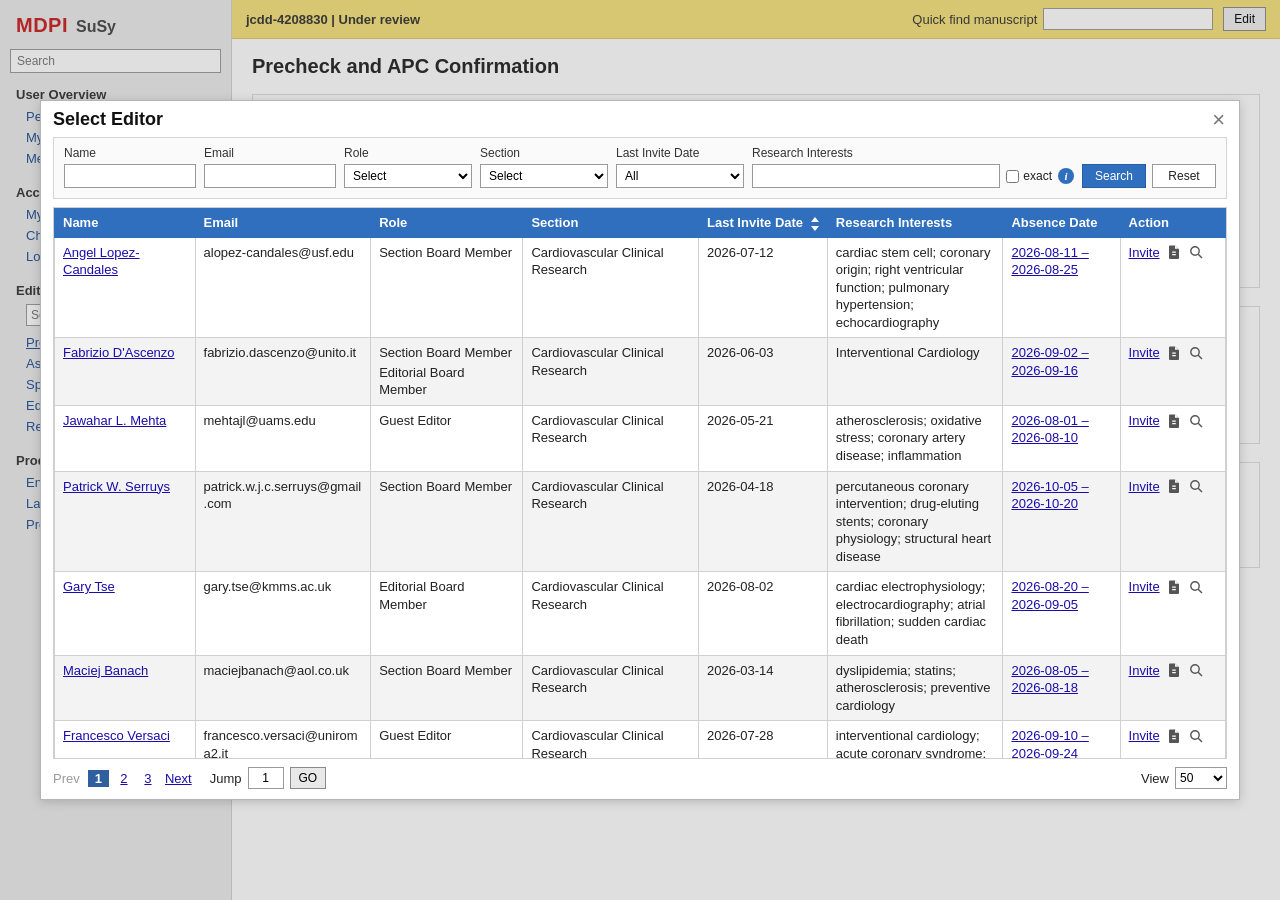
==== commit c80abf91: "Fix absence date hover popup and make the date text blue." ====
--- a/index.html
+++ b/index.html
@@ -4,7 +4,7 @@
   <meta charset="UTF-8" />
   <meta name="viewport" content="width=device-width, initial-scale=1.0" />
   <title>jcdd-4208830 | Select Editor</title>
-  <link rel="stylesheet" href="styles.css" />
+  <link rel="stylesheet" href="styles.css?v=20260904" />
 </head>
 <body>
   <div class="app">
@@ -244,7 +244,7 @@
       </div>
     </div>
   </div>
-  <script src="data.js"></script>
-  <script src="app.js"></script>
+  <script src="data.js?v=20260904"></script>
+  <script src="app.js?v=20260904"></script>
 </body>
 </html>
--- a/styles.css
+++ b/styles.css
@@ -634,16 +634,22 @@
 .editor-table th:nth-child(8),
 .editor-table td:nth-child(8) { width: 9%; }
 
-.absence-date {
+.editor-table td .absence-date {
   color: #1a0dab;
-  cursor: default;
+  text-decoration: underline;
+  cursor: pointer;
+  font-weight: 400;
 }
 
 .absence-overlay {
   position: fixed;
-  inset: 0;
-  background: transparent;
-  z-index: 40;
+  left: 0;
+  top: 0;
+  width: 0;
+  height: 0;
+  overflow: visible;
+  background: none;
+  z-index: 50;
   pointer-events: none;
 }
 
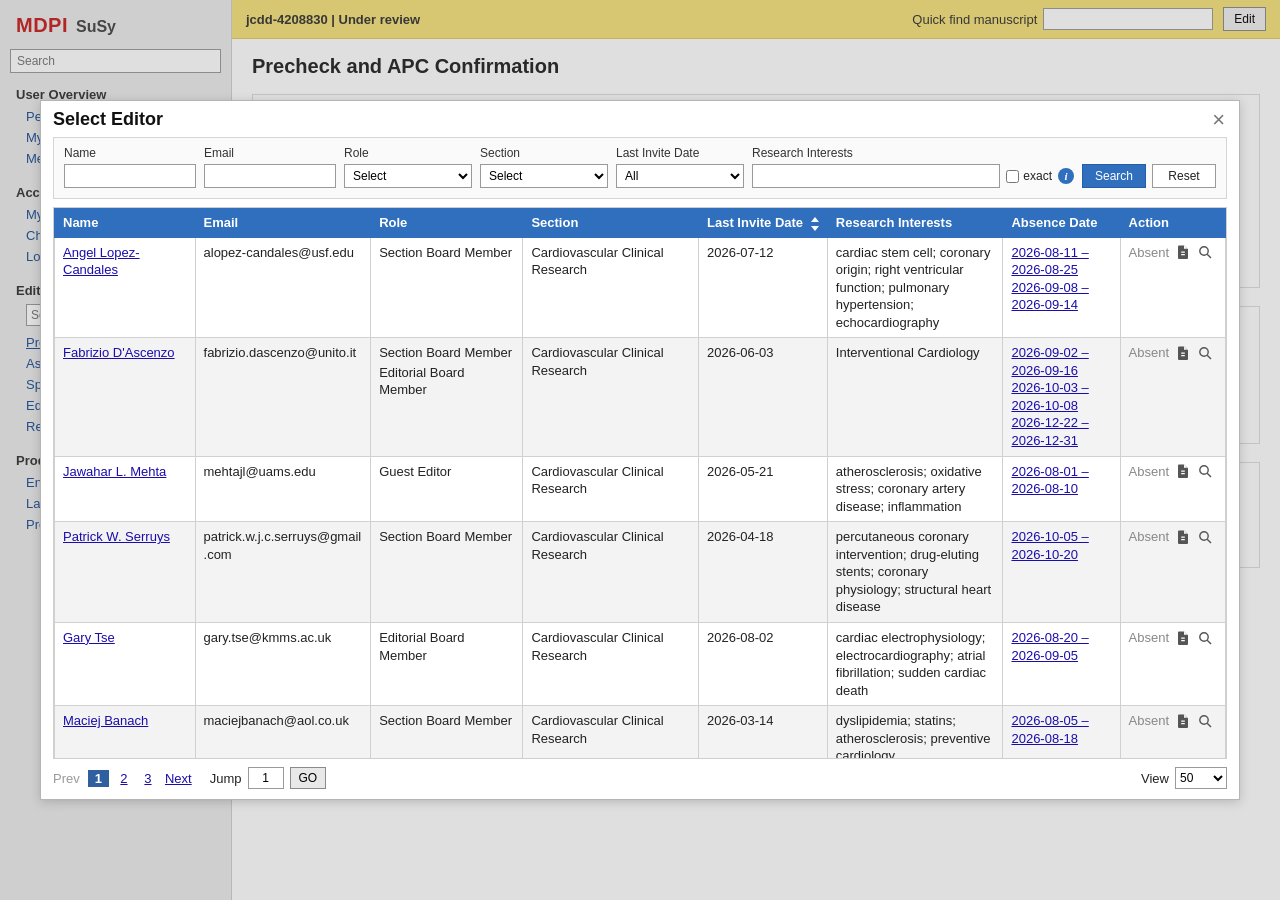
==== commit 99faf1aa: "Show Absent instead of Invite when an editor has an absence date." ====
--- a/index.html
+++ b/index.html
@@ -4,7 +4,7 @@
   <meta charset="UTF-8" />
   <meta name="viewport" content="width=device-width, initial-scale=1.0" />
   <title>jcdd-4208830 | Select Editor</title>
-  <link rel="stylesheet" href="styles.css?v=20260904" />
+  <link rel="stylesheet" href="styles.css?v=20260904d" />
 </head>
 <body>
   <div class="app">
@@ -230,10 +230,7 @@
       </div>
       <div class="absence-body">
         <p class="absence-email" id="absenceEmail"></p>
-        <div class="absence-details">
-          <p class="absence-reason" id="absenceReason"></p>
-          <p class="absence-meta" id="absenceMeta"></p>
-        </div>
+        <div class="absence-details" id="absenceDetails"></div>
         <p class="absence-update">
           <a href="#" id="absenceUpdateLink">Update Absence</a>
           <span>(Only ME can update.)</span>
@@ -244,7 +241,7 @@
       </div>
     </div>
   </div>
-  <script src="data.js?v=20260904"></script>
-  <script src="app.js?v=20260904"></script>
+  <script src="data.js?v=20260904d"></script>
+  <script src="app.js?v=20260904d"></script>
 </body>
 </html>
--- a/styles.css
+++ b/styles.css
@@ -486,6 +486,10 @@
   color: #1a0dab;
   text-decoration: underline;
   cursor: pointer;
+}
+
+.absent-label {
+  color: #888;
 }
 
 .roles {
@@ -705,27 +709,21 @@
 .absence-details {
   display: flex;
   flex-direction: column;
-  gap: 4px;
-}
-
-.absence-reason {
+  gap: 8px;
+}
+
+.absence-record {
   margin: 0;
   font-size: 13px;
   line-height: 1.45;
   color: #222;
 }
 
-.absence-meta {
-  margin: 0;
-  font-size: 13px;
-  color: #222;
-}
-
 .absence-author {
   color: #337ab7;
 }
 
-.absence-meta em {
+.absence-record em {
   font-style: italic;
 }
 
